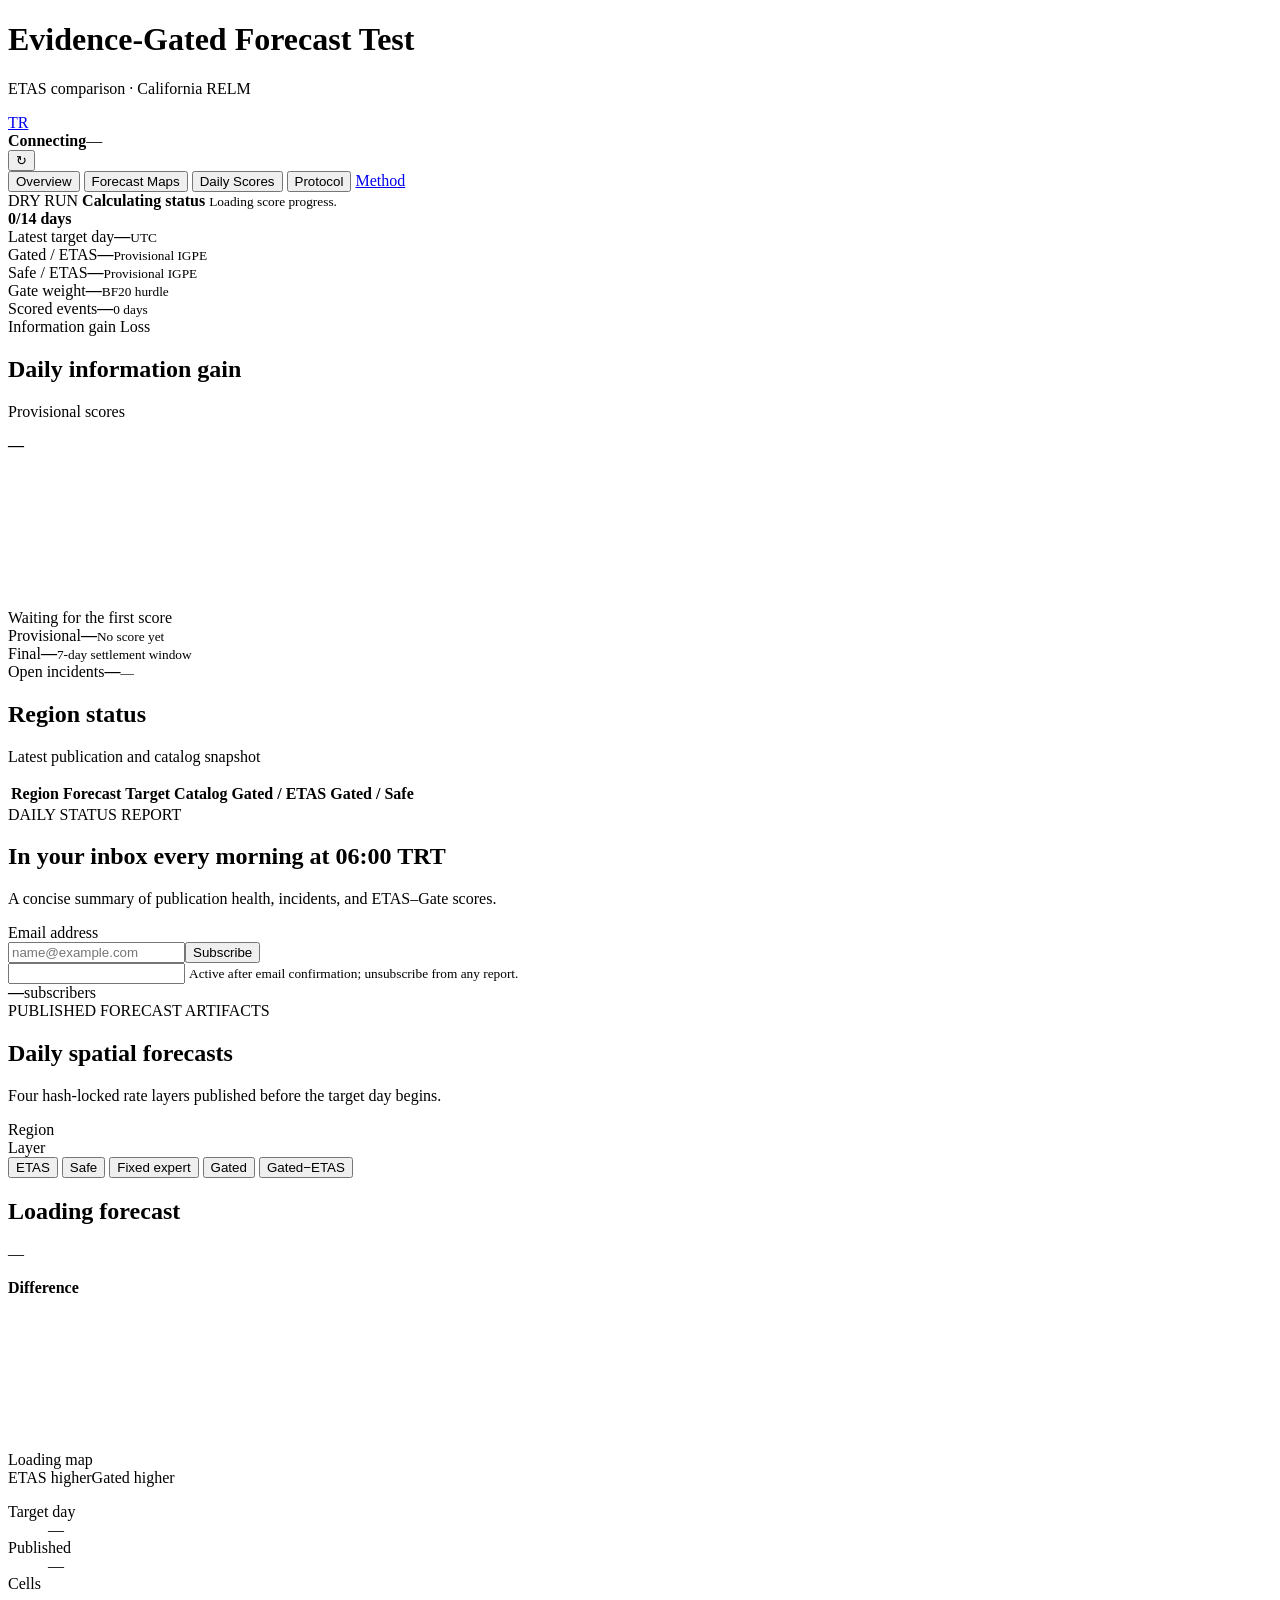
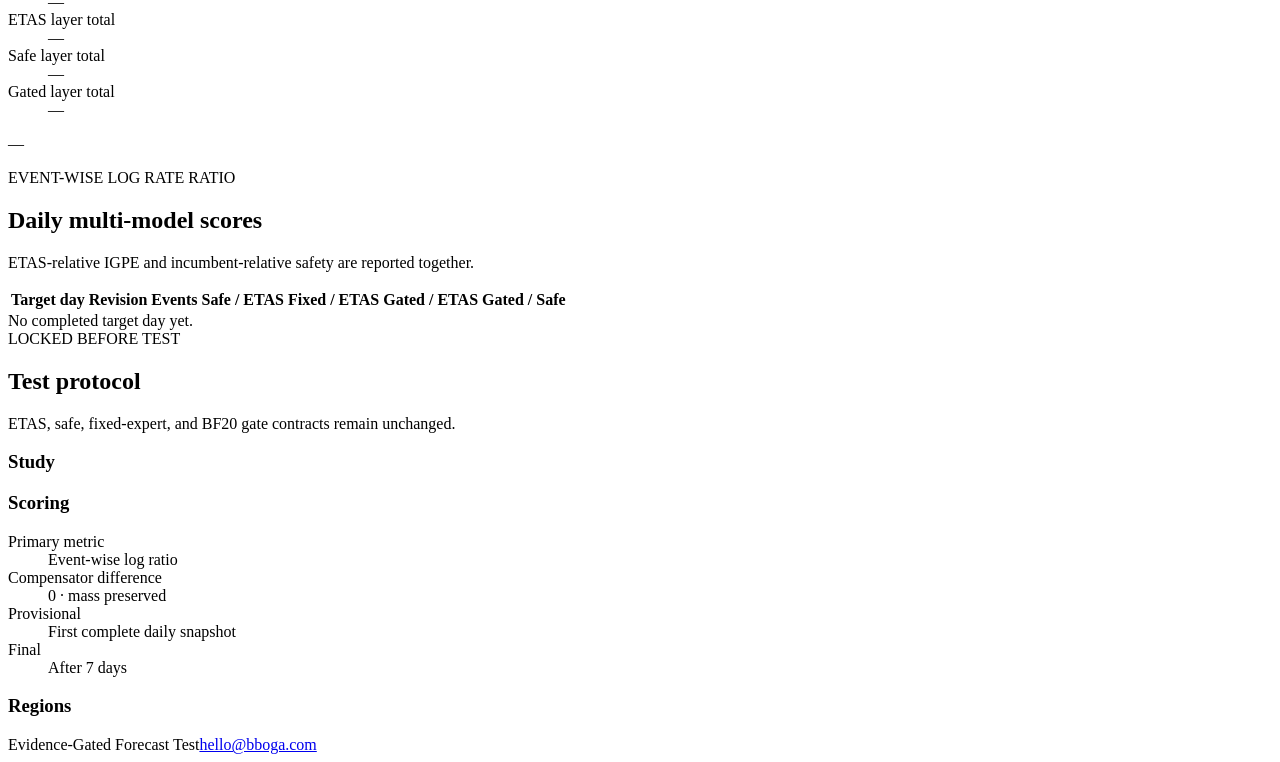
==== prospective_web/static/en/index.html @ 7b5046dc "Build evidence-gated prospective dry run" ====
<!doctype html>
<html lang="en">
  <head>
    <meta charset="utf-8">
    <meta name="viewport" content="width=device-width, initial-scale=1">
    <meta name="theme-color" content="#f4f6f5">
    <meta name="description" content="Live prospective comparison of ETAS, the safe incumbent, a fixed spatial expert, and a causal evidence-gated forecast in California.">
    <title>Evidence-Gated Forecast Test</title>
    <link rel="icon" href="data:,">
    <link rel="alternate" type="application/json" href="/api/evaluation.json" title="Machine-readable live evaluation">
    <link rel="alternate" type="text/markdown" href="/ai-evaluation" title="AI evaluation brief">
    <link rel="stylesheet" href="/styles.css">
  </head>
  <body>
    <header class="app-header">
      <div class="brand">
        <div class="brand-mark" aria-hidden="true"><span></span><span></span><span></span></div>
        <div>
          <h1>Evidence-Gated Forecast Test</h1>
          <p>ETAS comparison · California RELM</p>
        </div>
      </div>
      <div class="header-actions">
        <a class="language-link" href="/" lang="tr" hreflang="tr">TR</a>
        <div class="system-status">
          <i id="status-dot" aria-hidden="true"></i>
          <div><strong id="status-label">Connecting</strong><span id="updated-label">—</span></div>
        </div>
        <button class="icon-button" id="refresh-button" type="button" title="Refresh data" aria-label="Refresh data">↻</button>
      </div>
    </header>

    <nav class="tabs" aria-label="Dashboard views">
      <button class="tab active" type="button" data-view="overview" aria-selected="true">Overview</button>
      <button class="tab" type="button" data-view="maps" aria-selected="false">Forecast Maps</button>
      <button class="tab" type="button" data-view="scores" aria-selected="false">Daily Scores</button>
      <button class="tab" type="button" data-view="protocol" aria-selected="false">Protocol</button>
      <a class="tab tab-link" href="/en/about.html">Method</a>
    </nav>

    <main>
      <section class="view active" id="overview-view">
        <section class="run-notice awaiting-scores" id="run-notice" role="status" aria-live="polite">
          <div class="notice-copy">
            <span id="run-eyebrow">DRY RUN</span>
            <strong id="run-title">Calculating status</strong>
            <small id="run-detail">Loading score progress.</small>
          </div>
          <div class="notice-progress">
            <strong id="run-progress-label">0/14 days</strong>
            <div class="progress-track" aria-hidden="true"><i id="run-progress-bar"></i></div>
          </div>
        </section>

        <div class="metric-strip" aria-label="Prospective test summary">
          <article class="metric"><span>Latest target day</span><strong id="metric-target">—</strong><small>UTC</small></article>
          <article class="metric accent"><span>Gated / ETAS</span><strong id="metric-igpe">—</strong><small id="metric-factor">Provisional IGPE</small></article>
          <article class="metric"><span>Safe / ETAS</span><strong id="metric-safe-igpe">—</strong><small>Provisional IGPE</small></article>
          <article class="metric"><span>Gate weight</span><strong id="metric-gate-weight">—</strong><small id="metric-gate-evidence">BF20 hurdle</small></article>
          <article class="metric"><span>Scored events</span><strong id="metric-events">—</strong><small id="metric-days">0 days</small></article>
        </div>

        <div class="toolbar">
          <div class="segmented" id="comparison-filter" role="group" aria-label="Comparison filter"></div>
          <div class="legend"><span class="legend-ch008"></span>Information gain <span class="legend-etas"></span>Loss</div>
        </div>

        <div class="overview-grid">
          <section class="chart-panel" aria-labelledby="chart-title">
            <div class="section-heading">
              <div><h2 id="chart-title">Daily information gain</h2><p id="chart-subtitle">Provisional scores</p></div>
              <strong id="chart-total">—</strong>
            </div>
            <div class="chart-stage" id="chart-stage">
              <canvas id="score-chart" aria-label="Daily information gain chart"></canvas>
              <div class="empty-state" id="chart-empty">Waiting for the first score</div>
              <div class="chart-tooltip" id="chart-tooltip" role="status"></div>
            </div>
          </section>

          <aside class="score-summary">
            <div class="summary-block"><span>Provisional</span><strong id="provisional-score">—</strong><small id="provisional-detail">No score yet</small></div>
            <div class="summary-block"><span>Final</span><strong id="final-score">—</strong><small id="final-detail">7-day settlement window</small></div>
            <div class="summary-block"><span>Open incidents</span><strong id="incident-count">—</strong><small id="incident-detail">—</small></div>
          </aside>
        </div>

        <section class="data-section" aria-labelledby="regions-title">
          <div class="section-heading"><div><h2 id="regions-title">Region status</h2><p>Latest publication and catalog snapshot</p></div></div>
          <div class="table-wrap">
            <table>
              <thead><tr><th>Region</th><th>Forecast</th><th>Target</th><th>Catalog</th><th>Gated / ETAS</th><th>Gated / Safe</th></tr></thead>
              <tbody id="regions-body"></tbody>
            </table>
          </div>
        </section>

        <section class="newsletter-band" aria-labelledby="newsletter-title">
          <div class="newsletter-copy"><span>DAILY STATUS REPORT</span><h2 id="newsletter-title">In your inbox every morning at 06:00 TRT</h2><p>A concise summary of publication health, incidents, and ETAS–Gate scores.</p></div>
          <form class="newsletter-form" id="newsletter-form">
            <label for="newsletter-email">Email address</label>
            <div><input id="newsletter-email" name="email" type="email" autocomplete="email" maxlength="254" placeholder="name@example.com" required><button type="submit">Subscribe</button></div>
            <input class="newsletter-trap" name="company" type="text" tabindex="-1" autocomplete="off" aria-hidden="true">
            <small id="newsletter-message">Active after email confirmation; unsubscribe from any report.</small>
          </form>
          <div class="newsletter-count"><strong id="newsletter-count">—</strong><span>subscribers</span></div>
        </section>
      </section>

      <section class="view" id="maps-view">
        <div class="view-heading"><span>PUBLISHED FORECAST ARTIFACTS</span><h2>Daily spatial forecasts</h2><p>Four hash-locked rate layers published before the target day begins.</p></div>
        <div class="map-toolbar">
          <div class="control-block"><span>Region</span><div class="segmented map-regions" id="map-region-control" role="group" aria-label="Map region"></div></div>
          <div class="control-block"><span>Layer</span><div class="segmented" id="map-layer-control" role="group" aria-label="Forecast layer">
            <button class="segment" type="button" data-map-layer="etas">ETAS</button>
            <button class="segment" type="button" data-map-layer="safe">Safe</button>
            <button class="segment" type="button" data-map-layer="fixed">Fixed expert</button>
            <button class="segment" type="button" data-map-layer="gated">Gated</button>
            <button class="segment active" type="button" data-map-layer="gated_etas_log_ratio">Gated−ETAS</button>
          </div></div>
        </div>
        <div class="forecast-map-layout">
          <section class="forecast-map-panel" aria-labelledby="forecast-map-title">
            <div class="section-heading"><div><h2 id="forecast-map-title">Loading forecast</h2><p id="forecast-map-window">—</p></div><strong id="forecast-map-layer">Difference</strong></div>
            <div class="forecast-map-stage" id="forecast-map-stage">
              <canvas id="forecast-grid-map" aria-label="Published daily earthquake forecast map"></canvas>
              <div class="map-empty" id="forecast-map-empty">Loading map</div>
              <div class="chart-tooltip" id="forecast-map-tooltip" role="status"></div>
            </div>
            <div class="map-scale"><span id="map-scale-low">ETAS higher</span><i id="map-scale-ramp"></i><span id="map-scale-high">Gated higher</span></div>
          </section>
          <aside class="map-facts">
            <dl>
              <div><dt>Target day</dt><dd id="map-fact-target">—</dd></div>
              <div><dt>Published</dt><dd id="map-fact-published">—</dd></div>
              <div><dt>Cells</dt><dd id="map-fact-cells">—</dd></div>
              <div><dt>ETAS layer total</dt><dd id="map-fact-etas">—</dd></div>
              <div><dt>Safe layer total</dt><dd id="map-fact-safe">—</dd></div>
              <div><dt>Gated layer total</dt><dd id="map-fact-ch008">—</dd></div>
            </dl>
            <p id="map-semantics-note">—</p>
          </aside>
        </div>
      </section>

      <section class="view" id="scores-view">
        <div class="view-heading"><span>EVENT-WISE LOG RATE RATIO</span><h2>Daily multi-model scores</h2><p>ETAS-relative IGPE and incumbent-relative safety are reported together.</p></div>
        <div class="table-wrap score-table-wrap">
          <table>
            <thead><tr><th>Target day</th><th>Revision</th><th>Events</th><th>Safe / ETAS</th><th>Fixed / ETAS</th><th>Gated / ETAS</th><th>Gated / Safe</th></tr></thead>
            <tbody id="scores-body"></tbody>
          </table>
          <div class="table-empty" id="scores-empty">No completed target day yet.</div>
        </div>
      </section>

      <section class="view" id="protocol-view">
        <div class="view-heading"><span>LOCKED BEFORE TEST</span><h2>Test protocol</h2><p>ETAS, safe, fixed-expert, and BF20 gate contracts remain unchanged.</p></div>
        <div class="protocol-grid">
          <section><h3>Study</h3><dl id="protocol-facts"></dl></section>
          <section><h3>Scoring</h3><dl>
            <div><dt>Primary metric</dt><dd>Event-wise log ratio</dd></div>
            <div><dt>Compensator difference</dt><dd>0 · mass preserved</dd></div>
            <div><dt>Provisional</dt><dd>First complete daily snapshot</dd></div>
            <div><dt>Final</dt><dd>After 7 days</dd></div>
          </dl></section>
          <section><h3>Regions</h3><div class="protocol-regions" id="protocol-regions"></div></section>
        </div>
      </section>
    </main>

    <footer class="site-footer"><span>Evidence-Gated Forecast Test</span><a href="mailto:hello@bboga.com">hello@bboga.com</a></footer>
    <div class="error-banner" id="error-banner" role="alert"></div>
    <script src="/app-en.js" defer></script>
  </body>
</html>
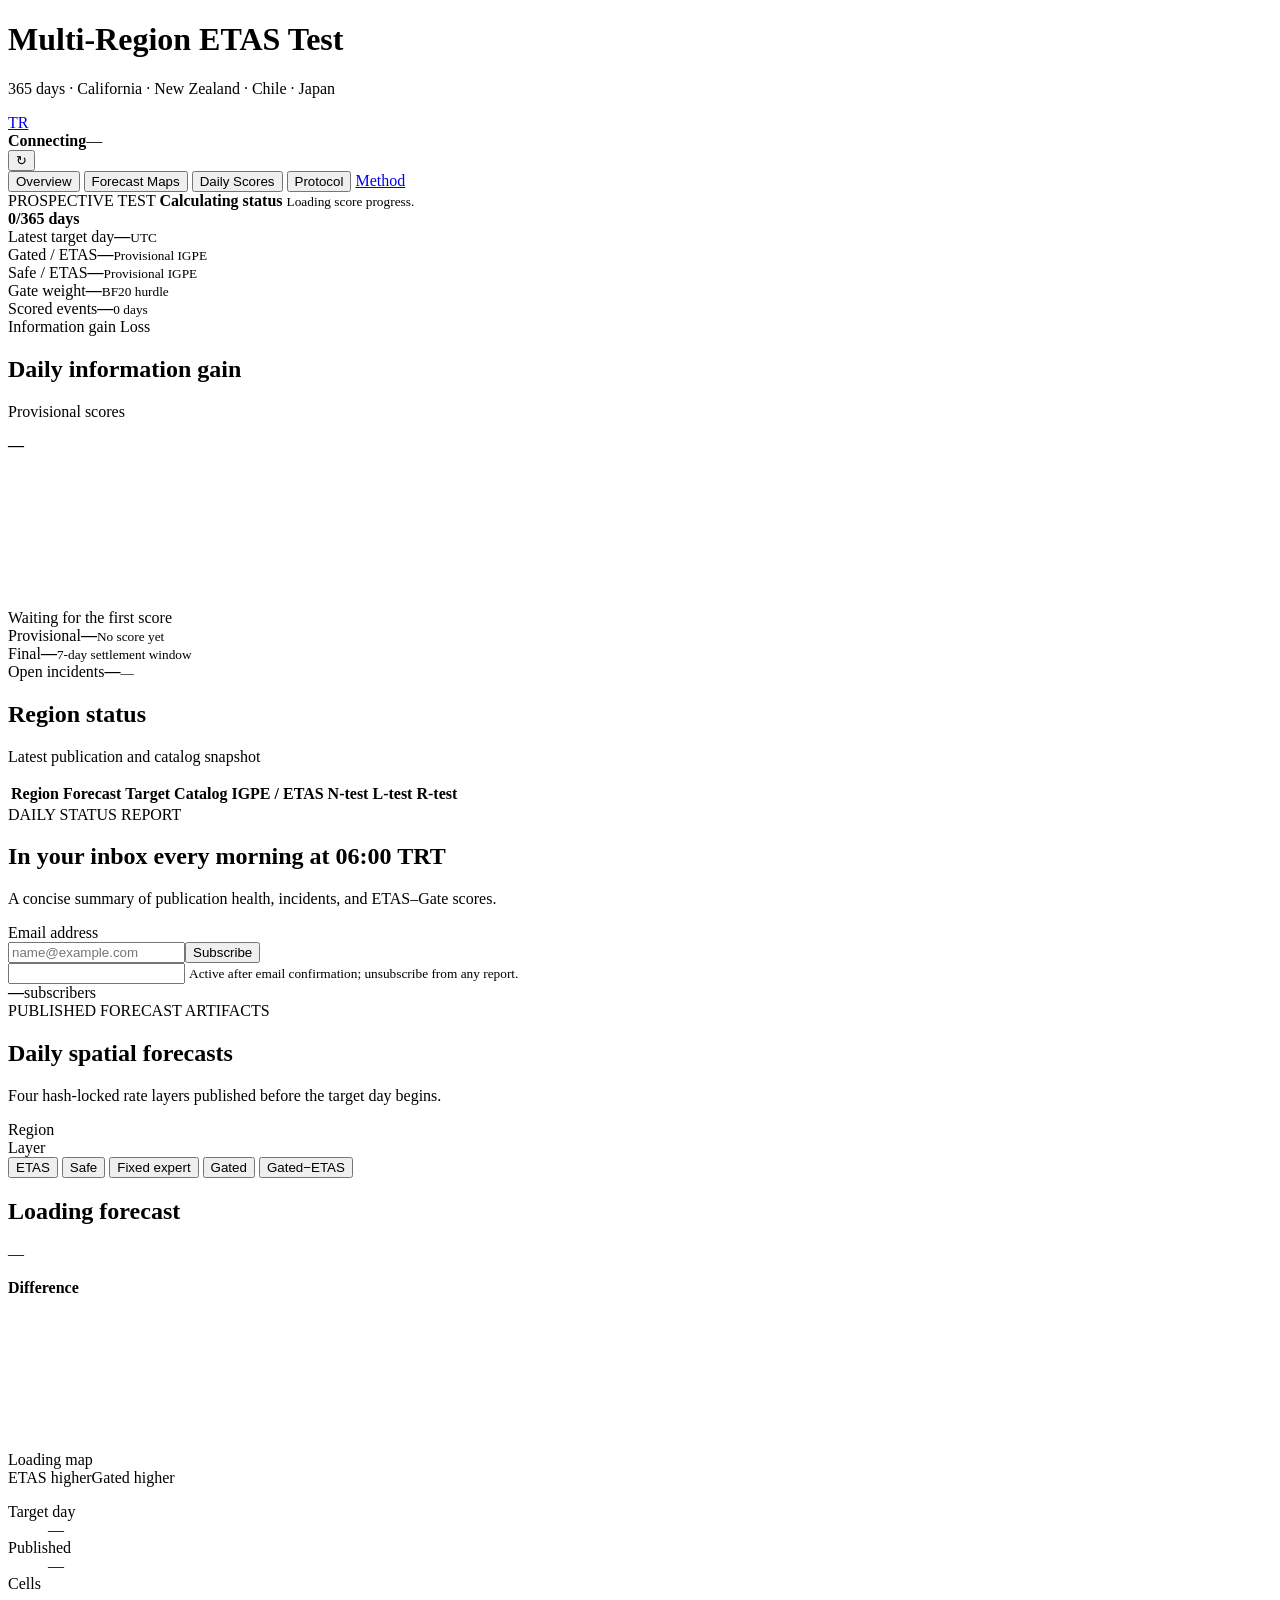
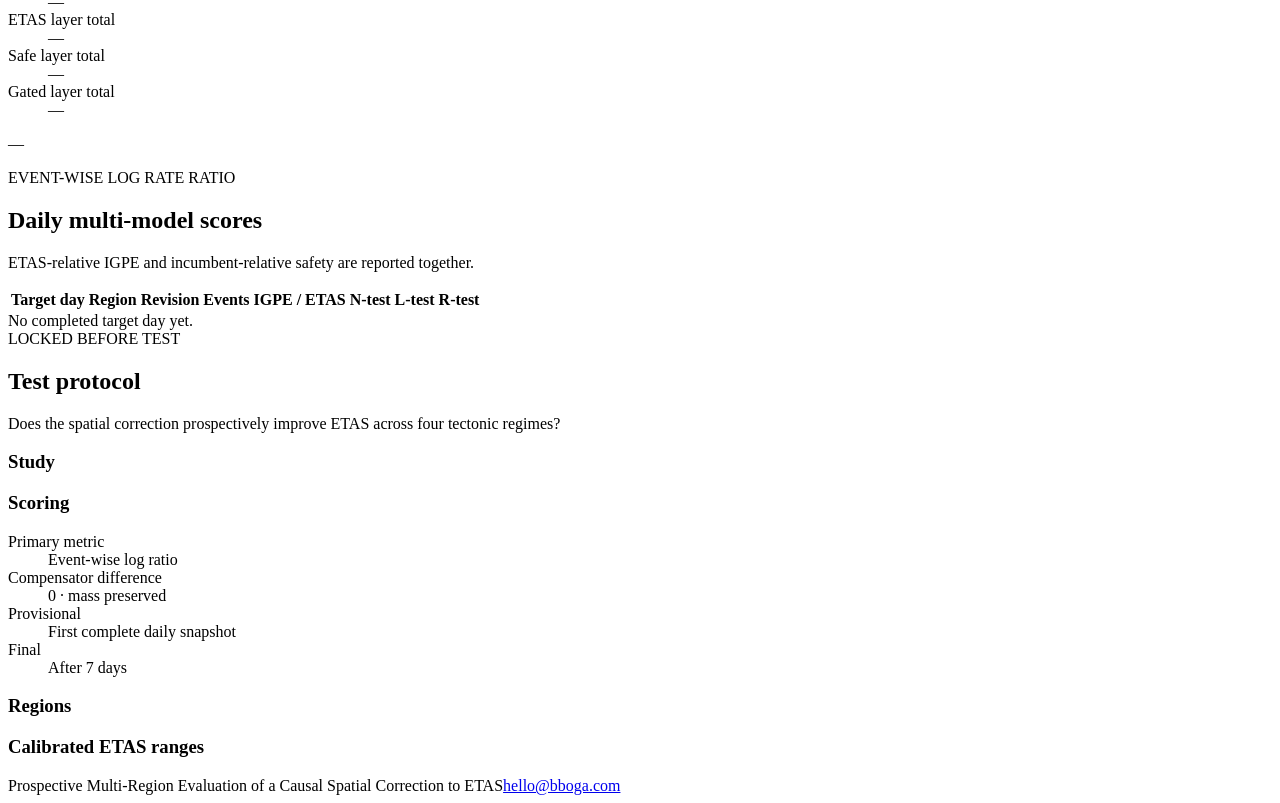
==== commit 3435fe5f: "Launch four-region ETAS prospective protocol" ====
--- a/prospective_web/static/en/index.html
+++ b/prospective_web/static/en/index.html
@@ -4,8 +4,8 @@
     <meta charset="utf-8">
     <meta name="viewport" content="width=device-width, initial-scale=1">
     <meta name="theme-color" content="#f4f6f5">
-    <meta name="description" content="Live prospective comparison of ETAS, the safe incumbent, a fixed spatial expert, and a causal evidence-gated forecast in California.">
-    <title>Evidence-Gated Forecast Test</title>
+    <meta name="description" content="A 365-day prospective comparison of ETAS and a causal spatial correction across four tectonic regions.">
+    <title>Multi-Region ETAS Prospective Test</title>
     <link rel="icon" href="data:,">
     <link rel="alternate" type="application/json" href="/api/evaluation.json" title="Machine-readable live evaluation">
     <link rel="alternate" type="text/markdown" href="/ai-evaluation" title="AI evaluation brief">
@@ -16,8 +16,8 @@
       <div class="brand">
         <div class="brand-mark" aria-hidden="true"><span></span><span></span><span></span></div>
         <div>
-          <h1>Evidence-Gated Forecast Test</h1>
-          <p>ETAS comparison · California RELM</p>
+          <h1>Multi-Region ETAS Test</h1>
+          <p>365 days · California · New Zealand · Chile · Japan</p>
         </div>
       </div>
       <div class="header-actions">
@@ -42,12 +42,12 @@
       <section class="view active" id="overview-view">
         <section class="run-notice awaiting-scores" id="run-notice" role="status" aria-live="polite">
           <div class="notice-copy">
-            <span id="run-eyebrow">DRY RUN</span>
+            <span id="run-eyebrow">PROSPECTIVE TEST</span>
             <strong id="run-title">Calculating status</strong>
             <small id="run-detail">Loading score progress.</small>
           </div>
           <div class="notice-progress">
-            <strong id="run-progress-label">0/14 days</strong>
+            <strong id="run-progress-label">0/365 days</strong>
             <div class="progress-track" aria-hidden="true"><i id="run-progress-bar"></i></div>
           </div>
         </section>
@@ -89,7 +89,7 @@
           <div class="section-heading"><div><h2 id="regions-title">Region status</h2><p>Latest publication and catalog snapshot</p></div></div>
           <div class="table-wrap">
             <table>
-              <thead><tr><th>Region</th><th>Forecast</th><th>Target</th><th>Catalog</th><th>Gated / ETAS</th><th>Gated / Safe</th></tr></thead>
+              <thead><tr><th>Region</th><th>Forecast</th><th>Target</th><th>Catalog</th><th>IGPE / ETAS</th><th>N-test</th><th>L-test</th><th>R-test</th></tr></thead>
               <tbody id="regions-body"></tbody>
             </table>
           </div>
@@ -147,7 +147,7 @@
         <div class="view-heading"><span>EVENT-WISE LOG RATE RATIO</span><h2>Daily multi-model scores</h2><p>ETAS-relative IGPE and incumbent-relative safety are reported together.</p></div>
         <div class="table-wrap score-table-wrap">
           <table>
-            <thead><tr><th>Target day</th><th>Revision</th><th>Events</th><th>Safe / ETAS</th><th>Fixed / ETAS</th><th>Gated / ETAS</th><th>Gated / Safe</th></tr></thead>
+            <thead><tr><th>Target day</th><th>Region</th><th>Revision</th><th>Events</th><th>IGPE / ETAS</th><th>N-test</th><th>L-test</th><th>R-test</th></tr></thead>
             <tbody id="scores-body"></tbody>
           </table>
           <div class="table-empty" id="scores-empty">No completed target day yet.</div>
@@ -155,7 +155,7 @@
       </section>
 
       <section class="view" id="protocol-view">
-        <div class="view-heading"><span>LOCKED BEFORE TEST</span><h2>Test protocol</h2><p>ETAS, safe, fixed-expert, and BF20 gate contracts remain unchanged.</p></div>
+        <div class="view-heading"><span>LOCKED BEFORE TEST</span><h2>Test protocol</h2><p id="research-question">Does the spatial correction prospectively improve ETAS across four tectonic regimes?</p></div>
         <div class="protocol-grid">
           <section><h3>Study</h3><dl id="protocol-facts"></dl></section>
           <section><h3>Scoring</h3><dl>
@@ -165,11 +165,12 @@
             <div><dt>Final</dt><dd>After 7 days</dd></div>
           </dl></section>
           <section><h3>Regions</h3><div class="protocol-regions" id="protocol-regions"></div></section>
+          <section><h3>Calibrated ETAS ranges</h3><dl id="parameter-ranges"></dl></section>
         </div>
       </section>
     </main>
 
-    <footer class="site-footer"><span>Evidence-Gated Forecast Test</span><a href="mailto:hello@bboga.com">hello@bboga.com</a></footer>
+    <footer class="site-footer"><span>Prospective Multi-Region Evaluation of a Causal Spatial Correction to ETAS</span><a href="mailto:hello@bboga.com">hello@bboga.com</a></footer>
     <div class="error-banner" id="error-banner" role="alert"></div>
     <script src="/app-en.js" defer></script>
   </body>
